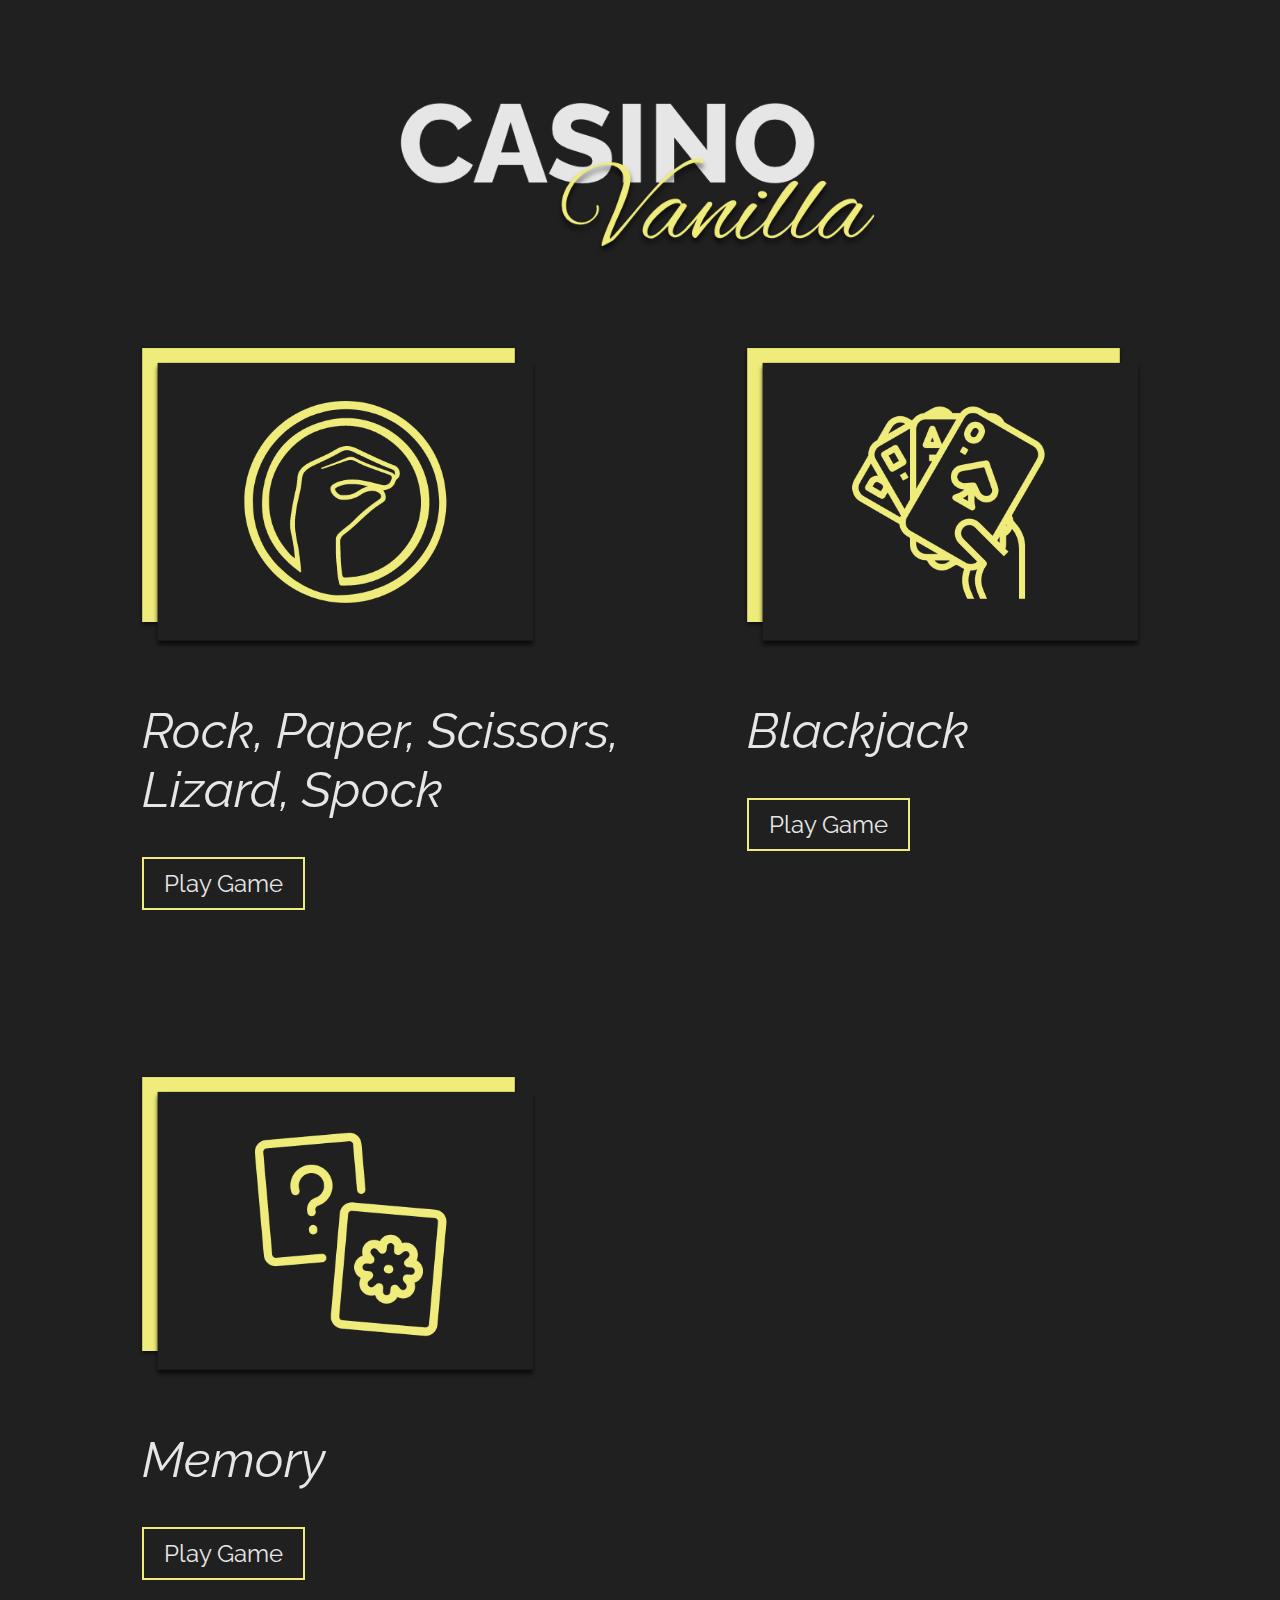
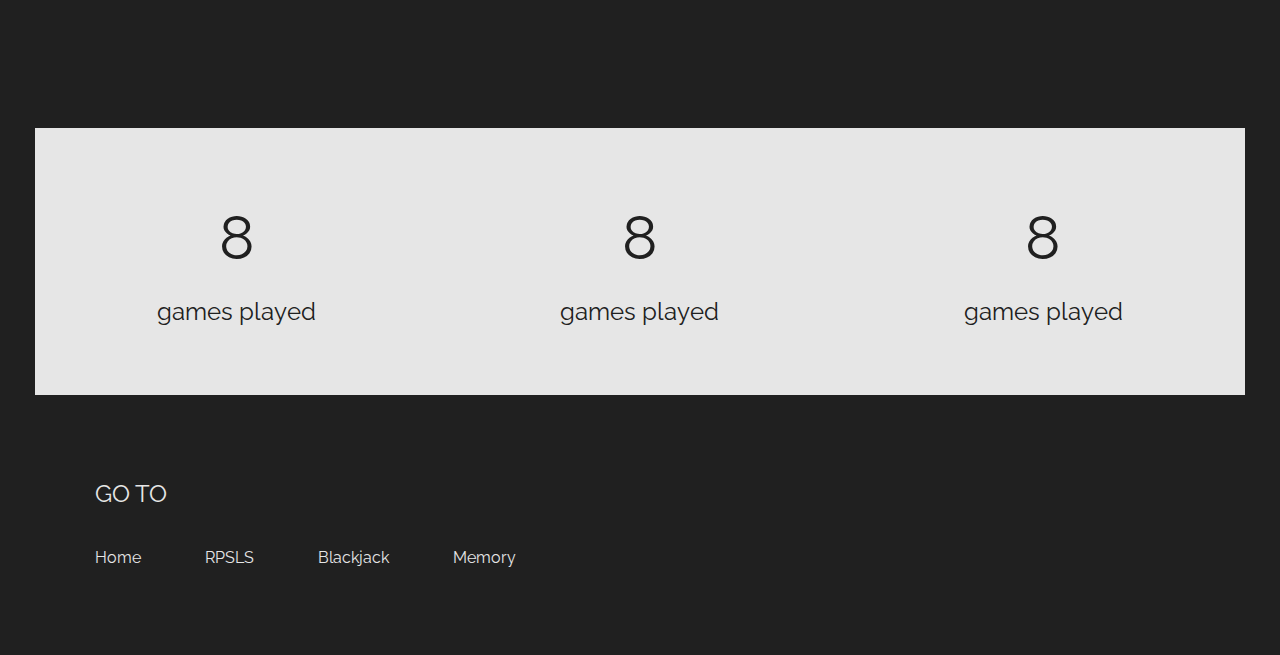
==== index.html @ 2fa4bef4 "Adapt styles to make them the same" ====
<!DOCTYPE html>
<html lang="en">

<head>
    <meta charset="UTF-8">
    <meta name="viewport" content="width=device-width, initial-scale=1.0">
    <link rel="stylesheet" href="styles/home.css">
    <title>Casino Vanilla</title>
</head>

<body>
    <div class="header">
        <img src="assets/logo@2x.png" alt="logo" class='center'>
    </div>
    <div class="container">
        <div class="row">
            <div class="column col-m-6">
                <div class="card">
                    <img src="assets/card-rpsls@2x.png" alt="RPSLS" class="image">
                    <p>Rock, Paper, Scissors, </br> Lizard, Spock</p>
                    <a href="RPSLS/index.html" class="btn-play">Play Game</a>
                </div>
            </div>

            <div class="column col-m-6">
                <div class="card">
                    <img src="assets/card-blackjack@2x.png" alt="Blackjack" class="image">
                    <p>Blackjack</p>
                    <a href="blackjack/index2.html" class="btn-play">Play Game</a>
                </div>
            </div>
        </div>
        <div class="row">
            <div class="column col-m-6">
                <div class="card">
                    <img src="assets/card-memory@2x.png" alt="Memory" class="image">
                    <p>Memory</p>
                    <a href="memory/index.html" class="btn-play">Play Game</a>
                </div>
            </div>
        </div>
    </div>
    
    <div class="score">
        <div class="row">
            <div class="col-m-4" id="games-played">
                <p class="number"> 8 </p>
                <p class="text">games played</p>
            </div>
            <div class="col-m-4" id="wins">
                <p class="number"> 8 </p>
                <p class="text">games played</p>
            </div>
            <div class="col-m-4" id="total-score">
                <p class="number"> 8 </p>
                <p class="text">games played</p>
            </div>
        </div>
    </div>

    <div class="footer">
        <p>GO TO</p>
        <a href="index.html">Home</a>
        <a href="RPSLS/index.html">RPSLS</a>
        <a href="blackjack/index2.html">Blackjack</a>
        <a href="memory/index.html">Memory</a>
    </div>

    <script src=script.js></script>
</body>

</html>
---- styles/home.css ----
@import url("https://fonts.googleapis.com/css2?family=Alex+Brush&family=Raleway:ital,wght@0,300;0,400;0,500;0,600;0,700;1,300;1,400;1,500;1,600;1,700&display=swap");
@import url("https://fonts.googleapis.com/css2?family=Alex+Brush&family=Raleway:ital,wght@0,300;0,400;0,500;0,600;0,700;1,300;1,400;1,500;1,600;1,700&display=swap");
* {
  box-sizing: border-box;
}

[class*="col-"] {
  float: left;
  padding: 15px;
}

/* For mobile phones: */
[class*="col-"] {
  width: 100%;
}

@media only screen and (min-width: 600px) {
  /* For tablets: */
  .col-s-1 {
    width: 8.33%;
  }
  .col-s-2 {
    width: 16.66%;
  }
  .col-s-3 {
    width: 25%;
  }
  .col-s-4 {
    width: 33.33%;
  }
  .col-s-5 {
    width: 41.66%;
  }
  .col-s-6 {
    width: 50%;
  }
  .col-s-7 {
    width: 58.33%;
  }
  .col-s-8 {
    width: 66.66%;
  }
  .col-s-9 {
    width: 75%;
  }
  .col-s-10 {
    width: 83.33%;
  }
  .col-s-11 {
    width: 91.66%;
  }
  .col-s-12 {
    width: 100%;
  }
}

@media only screen and (min-width: 768px) {
  /* For desktop: */
  .col-m-1 {
    width: 8.33%;
  }
  .col-m-2 {
    width: 16.66%;
  }
  .col-m-3 {
    width: 25%;
  }
  .col-m-4 {
    width: 33.33%;
  }
  .col-m-5 {
    width: 41.66%;
  }
  .col-m-6 {
    width: 50%;
  }
  .col-m-7 {
    width: 58.33%;
  }
  .col-m-8 {
    width: 66.66%;
  }
  .col-m-9 {
    width: 75%;
  }
  .col-m-10 {
    width: 83.33%;
  }
  .col-m-11 {
    width: 91.66%;
  }
  .col-m-12 {
    width: 100%;
  }
}

@media only screen and (min-width: 992px) {
  /* For desktop: */
  .col-l-1 {
    width: 8.33%;
  }
  .col-l-2 {
    width: 16.66%;
  }
  .col-l-3 {
    width: 25%;
  }
  .col-l-4 {
    width: 33.33%;
  }
  .col-l-5 {
    width: 41.66%;
  }
  .col-l-6 {
    width: 50%;
  }
  .col-l-7 {
    width: 58.33%;
  }
  .col-l-8 {
    width: 66.66%;
  }
  .col-l-9 {
    width: 75%;
  }
  .col-l-10 {
    width: 83.33%;
  }
  .col-l-11 {
    width: 91.66%;
  }
  .col-l-12 {
    width: 100%;
  }
}

.row::after {
  content: "";
  clear: both;
  display: table;
}

body {
  background-color: #202020;
  margin-left: 35px;
  margin-right: 35px;
}

.center {
  display: block;
  margin-left: auto;
  margin-right: auto;
  width: 40%;
  padding-top: 70px;
  padding-bottom: 30px;
}

.column {
  padding-bottom: 160px;
}

.image-container {
  text-align: center;
}

.image {
  width: 70%;
  display: block;
  margin-left: auto;
  margin-right: auto;
}

.card p {
  padding-left: 16%;
  font-family: 'Raleway', sans-serif;
  color: #E6E6E6;
  font-size: 50px;
  font-style: italic;
}

.card .btn-play {
  font-family: 'Raleway', sans-serif;
  background-color: #202020;
  border: 2px solid #F0EC7B;
  font-size: 24px;
  padding: 10px 20px;
  color: #E6E6E6;
  margin-left: 16%;
}

.card a {
  text-decoration: none;
}

.btn-play:hover {
  background-color: #F0EC7B;
  color: #202020;
}

.score {
  background-color: #E6E6E6;
  margin: 0;
}

.score p {
  color: #202020;
  font-family: 'Raleway', sans-serif;
  font-style: normal;
  text-align: center;
}

.score .text {
  font-size: 24px;
  padding-bottom: 30px;
}

.score .number {
  font-size: 60px;
  padding-bottom: 0;
  margin-bottom: 0;
}

.footer {
  padding-top: 60px;
  padding-bottom: 80px;
}

.footer p {
  font-family: 'Raleway', sans-serif;
  font-style: normal;
  font-size: 24px;
  padding-bottom: 16px;
  color: #E6E6E6;
  margin-left: 60px;
}

.footer a {
  font-family: 'Raleway', sans-serif;
  font-size: 16px;
  text-decoration: none;
  color: #E6E6E6;
  padding-left: 60px;
}

.footer a:hover {
  text-decoration: underline;
  color: #F0EC7B;
}
/*# sourceMappingURL=home.css.map */
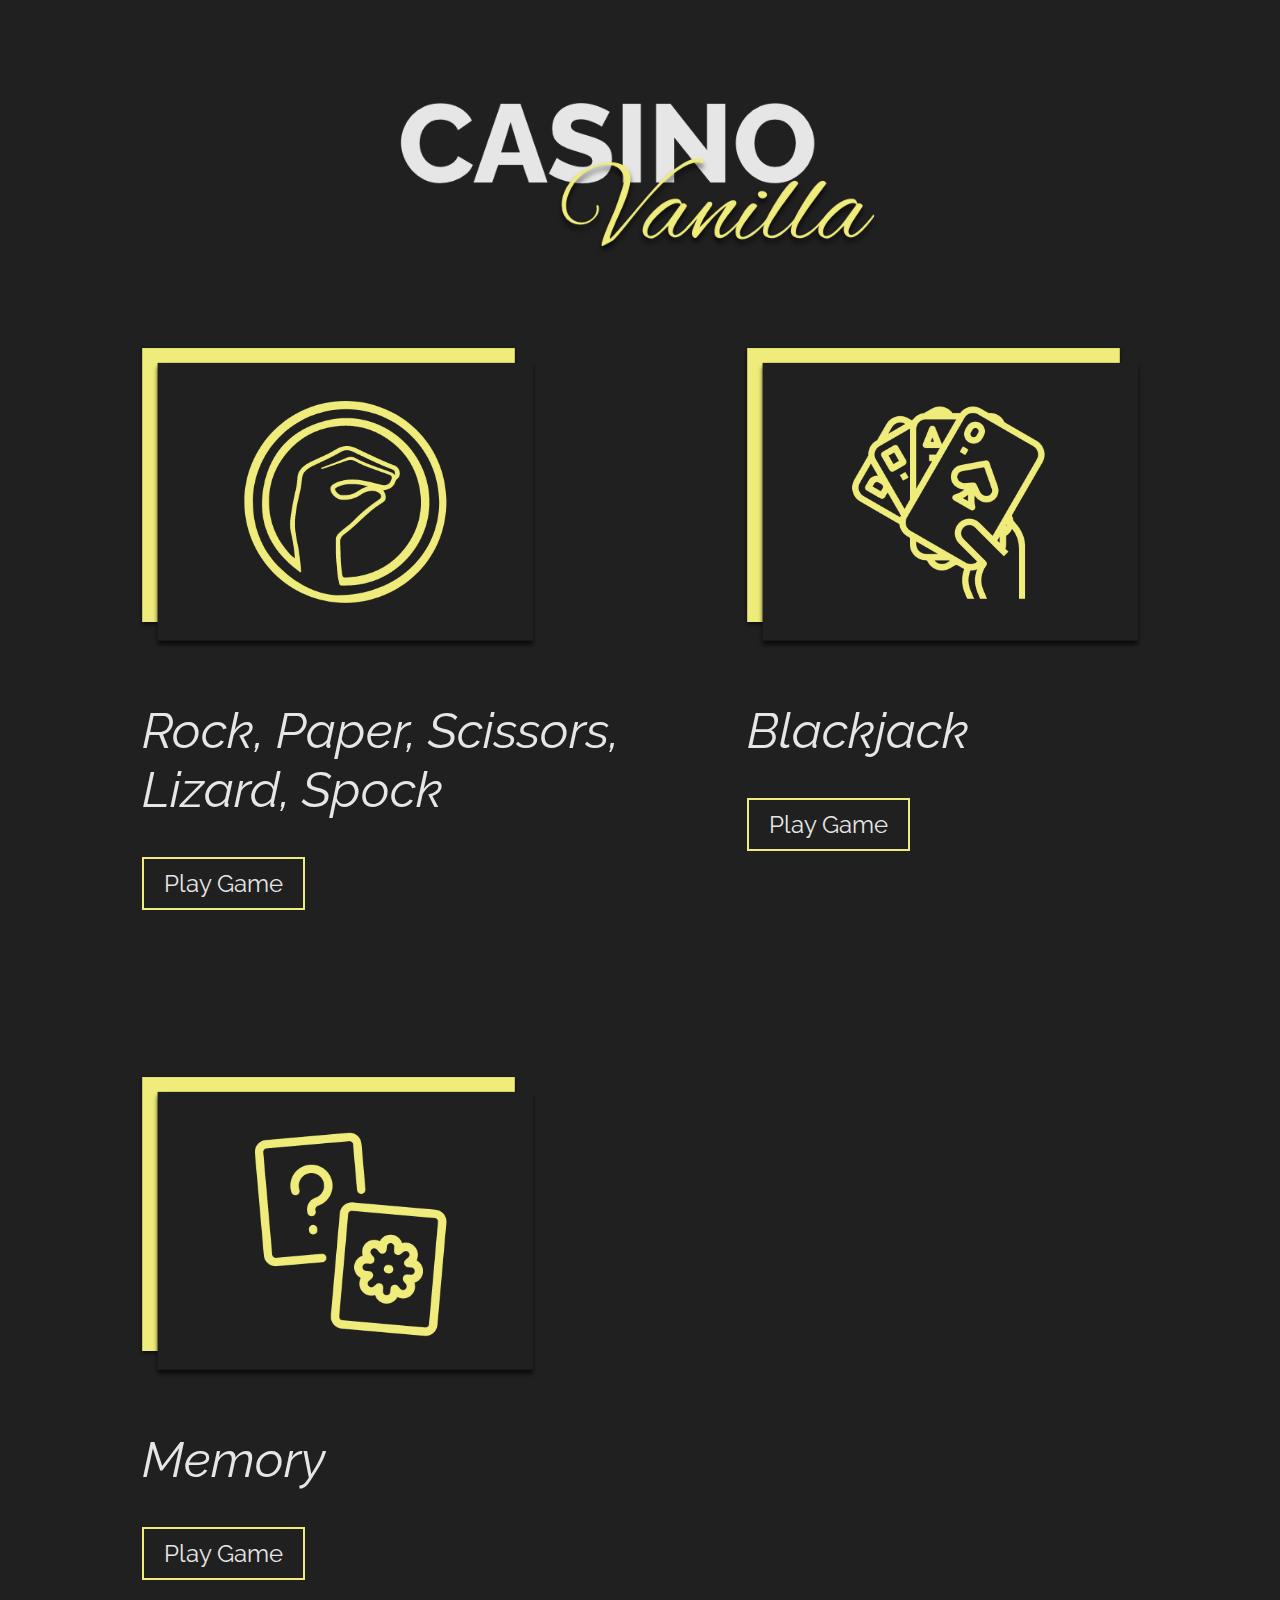
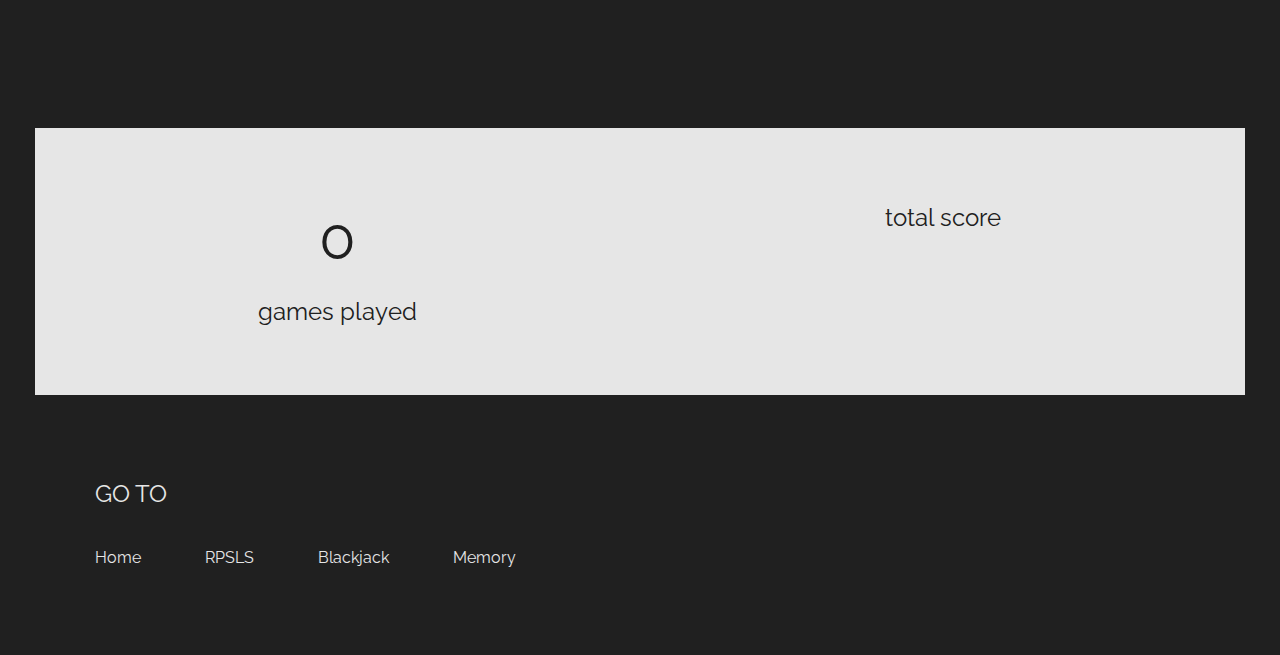
==== commit 554b80ef: "add total score to RPSLS and Homepage, add game score to RPSLS" ====
--- a/index.html
+++ b/index.html
@@ -43,17 +43,13 @@
     
     <div class="score">
         <div class="row">
-            <div class="col-m-4" id="games-played">
-                <p class="number"> 8 </p>
+            <div class="col-m-6">
+                <p class="number" id="games-played"> 0 </p>
                 <p class="text">games played</p>
             </div>
-            <div class="col-m-4" id="wins">
-                <p class="number"> 8 </p>
-                <p class="text">games played</p>
-            </div>
-            <div class="col-m-4" id="total-score">
-                <p class="number"> 8 </p>
-                <p class="text">games played</p>
+            <div class="col-m-6">
+                <p class="number" id="total-score"> 0 </p>
+                <p class="text">total score</p>
             </div>
         </div>
     </div>
@@ -66,7 +62,7 @@
         <a href="memory/index.html">Memory</a>
     </div>
 
-    <script src=script.js></script>
+    <script src=script/home.js></script>
 </body>
 
 </html>--- a/styles/home.css
+++ b/styles/home.css
@@ -1,7 +1,8 @@
 @import url("https://fonts.googleapis.com/css2?family=Alex+Brush&family=Raleway:ital,wght@0,300;0,400;0,500;0,600;0,700;1,300;1,400;1,500;1,600;1,700&display=swap");
 @import url("https://fonts.googleapis.com/css2?family=Alex+Brush&family=Raleway:ital,wght@0,300;0,400;0,500;0,600;0,700;1,300;1,400;1,500;1,600;1,700&display=swap");
 * {
-  box-sizing: border-box;
+  -webkit-box-sizing: border-box;
+          box-sizing: border-box;
 }
 
 [class*="col-"] {
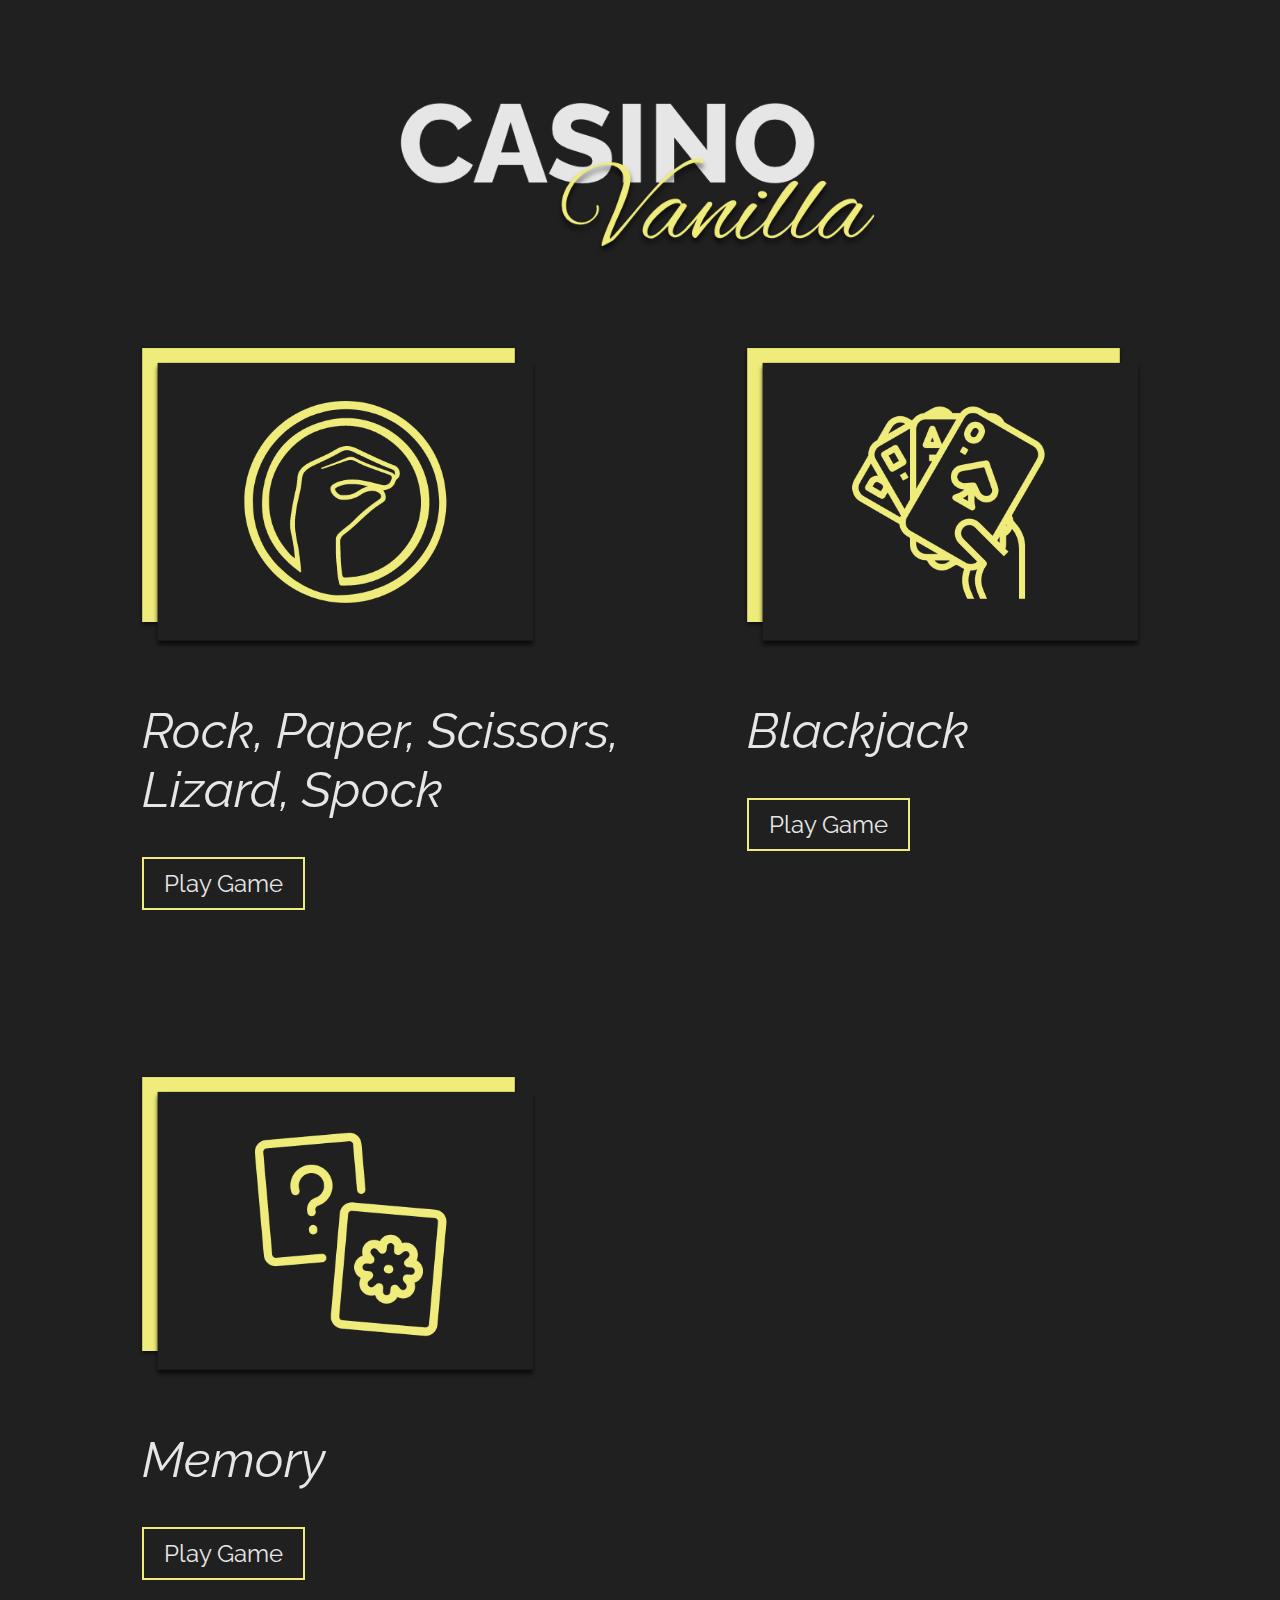
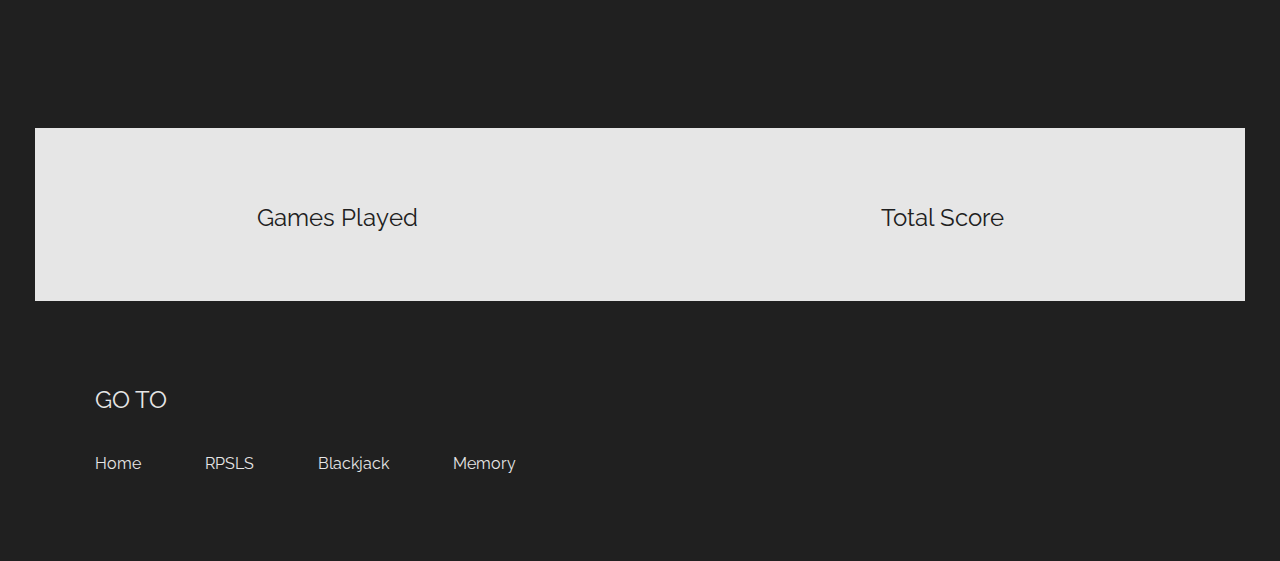
==== commit 609ec504: "fixed the upper case from footer" ====
--- a/index.html
+++ b/index.html
@@ -45,11 +45,11 @@
         <div class="row">
             <div class="col-m-6">
                 <p class="number" id="games-played"> 0 </p>
-                <p class="text">games played</p>
+                <p class="text">Games Played</p>
             </div>
             <div class="col-m-6">
                 <p class="number" id="total-score"> 0 </p>
-                <p class="text">total score</p>
+                <p class="text">Total Score</p>
             </div>
         </div>
     </div>
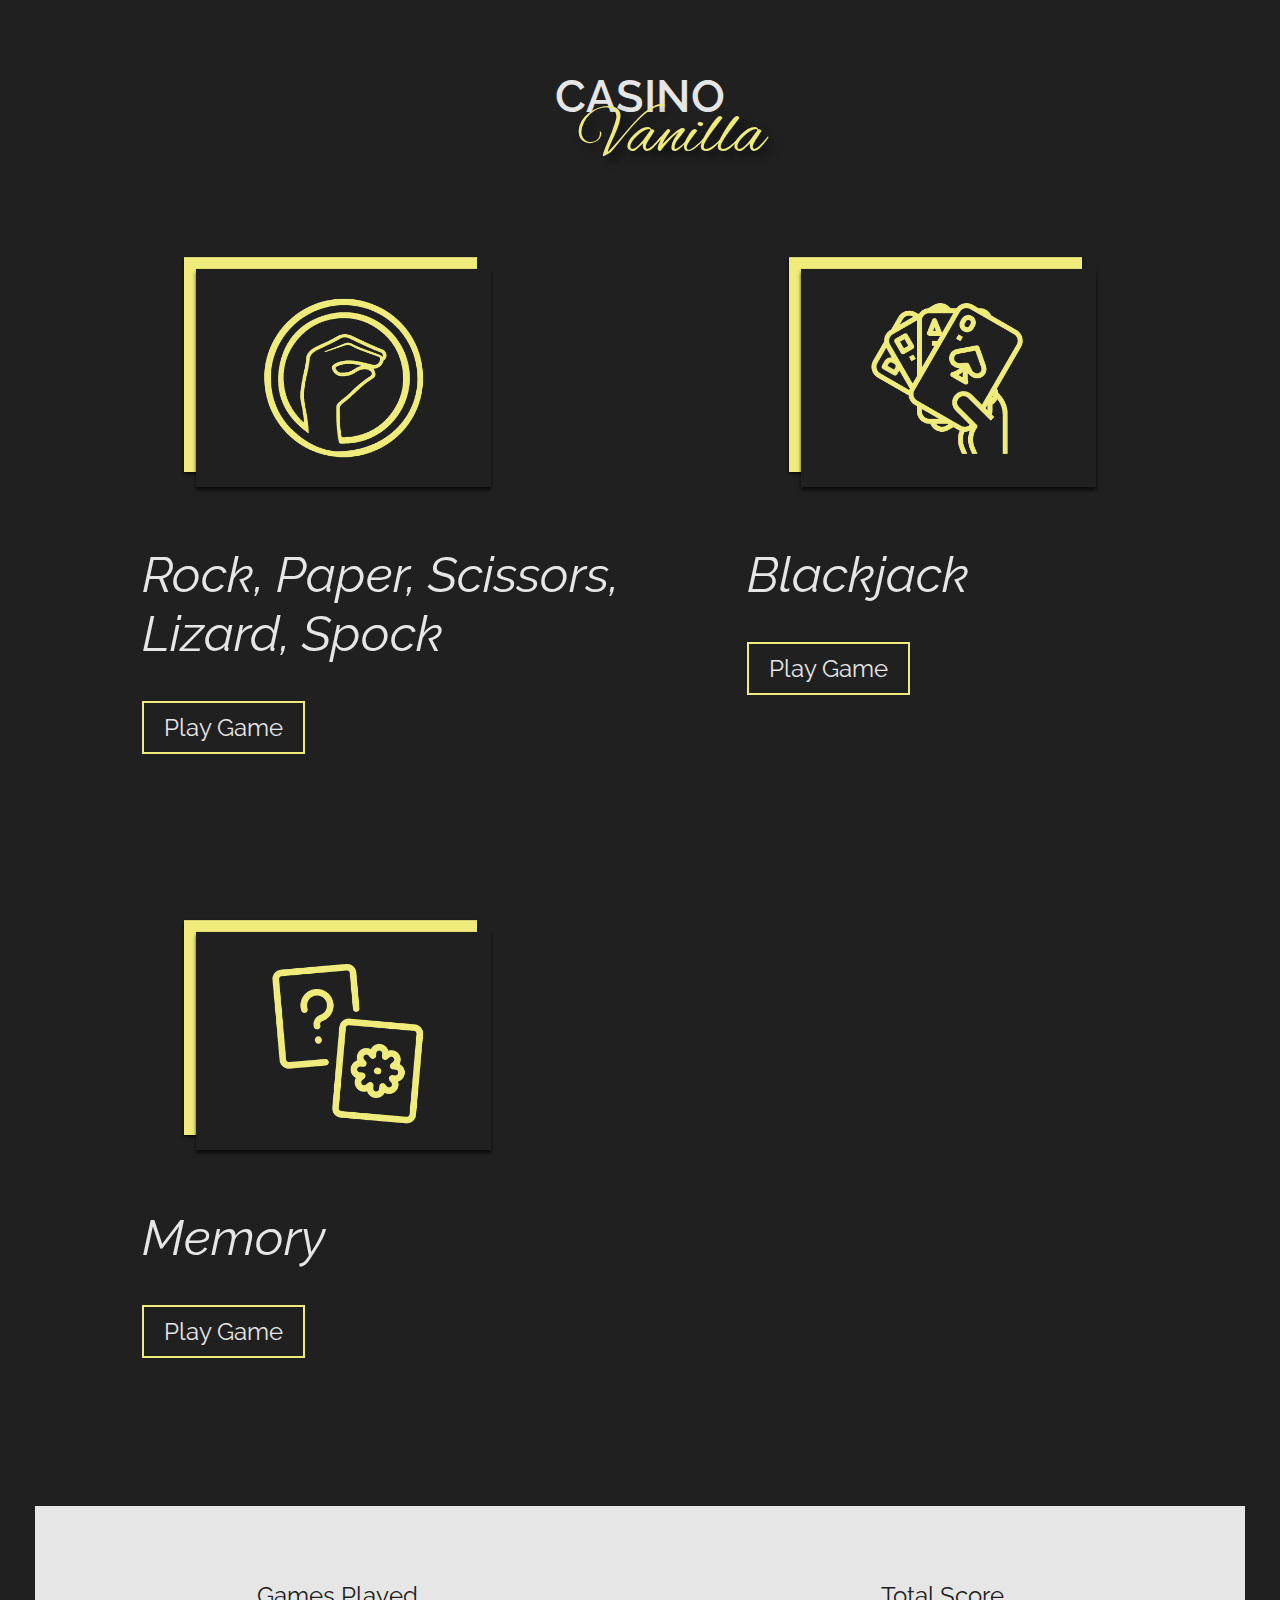
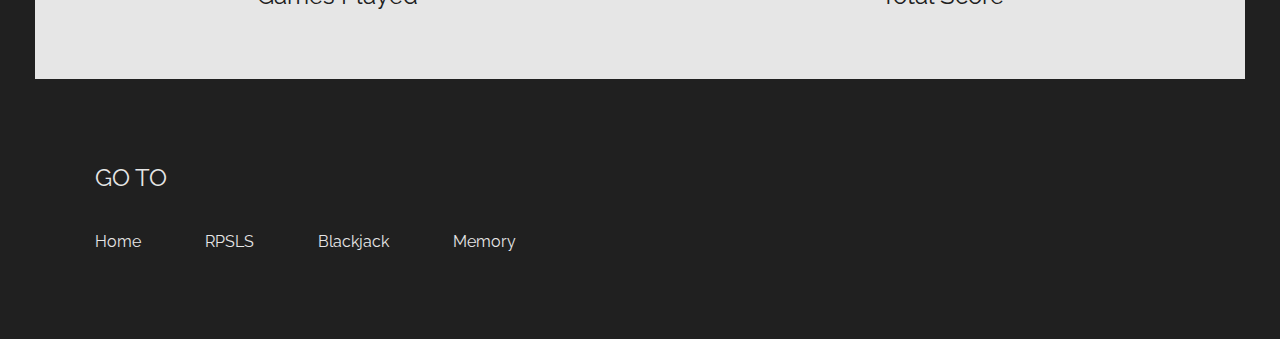
==== commit 9a6df5a6: "changed the title screen to the proper one that Lisa send in HTML and SASS, and reduced the size of " ====
--- a/index.html
+++ b/index.html
@@ -9,14 +9,19 @@
 </head>
 
 <body>
-    <div class="header">
-        <img src="assets/logo@2x.png" alt="logo" class='center'>
-    </div>
+
+     <div class="header">
+      <h1>Casino</h1>
+      <h2>Vanilla</h2>
+    </div> 
+
     <div class="container">
         <div class="row">
             <div class="column col-m-6">
                 <div class="card">
-                    <img src="assets/card-rpsls@2x.png" alt="RPSLS" class="image">
+                    <a href="RPSLS/index.html">
+                        <img src="assets/card-rpsls@2x.png" alt="RPSLS" class="image">
+                    </a>
                     <p>Rock, Paper, Scissors, </br> Lizard, Spock</p>
                     <a href="RPSLS/index.html" class="btn-play">Play Game</a>
                 </div>
@@ -24,7 +29,9 @@
 
             <div class="column col-m-6">
                 <div class="card">
-                    <img src="assets/card-blackjack@2x.png" alt="Blackjack" class="image">
+                    <a href="blackjack/index2.html">
+                        <img src="assets/card-blackjack@2x.png" alt="Blackjack" class="image">
+                    </a>
                     <p>Blackjack</p>
                     <a href="blackjack/index2.html" class="btn-play">Play Game</a>
                 </div>
@@ -33,7 +40,9 @@
         <div class="row">
             <div class="column col-m-6">
                 <div class="card">
-                    <img src="assets/card-memory@2x.png" alt="Memory" class="image">
+                    <a href="memory/index.html">
+                        <img src="assets/card-memory@2x.png" alt="Memory" class="image">
+                    </a>
                     <p>Memory</p>
                     <a href="memory/index.html" class="btn-play">Play Game</a>
                 </div>
--- a/styles/home.css
+++ b/styles/home.css
@@ -145,6 +145,32 @@
   background-color: #202020;
   margin-left: 35px;
   margin-right: 35px;
+}
+
+.header {
+  margin-top: 70px;
+}
+
+.header h1 {
+  font-family: 'Raleway', sans-serif;
+  color: #E6E6E6;
+  font-size: 45px;
+  font-weight: 600;
+  text-transform: uppercase;
+  text-align: center;
+}
+
+.header h2 {
+  font-family: 'Alex Brush', cursive;
+  color: #F0EC7B;
+  font-size: 70px;
+  font-weight: lighter;
+  text-align: right;
+  margin-top: -60px;
+  margin-right: 275px;
+  text-shadow: 6px 6px 10px #000000a8;
+  text-align: center;
+  margin-left: 28%;
 }
 
 .center {
@@ -165,7 +191,7 @@
 }
 
 .image {
-  width: 70%;
+  width: 55%;
   display: block;
   margin-left: auto;
   margin-right: auto;
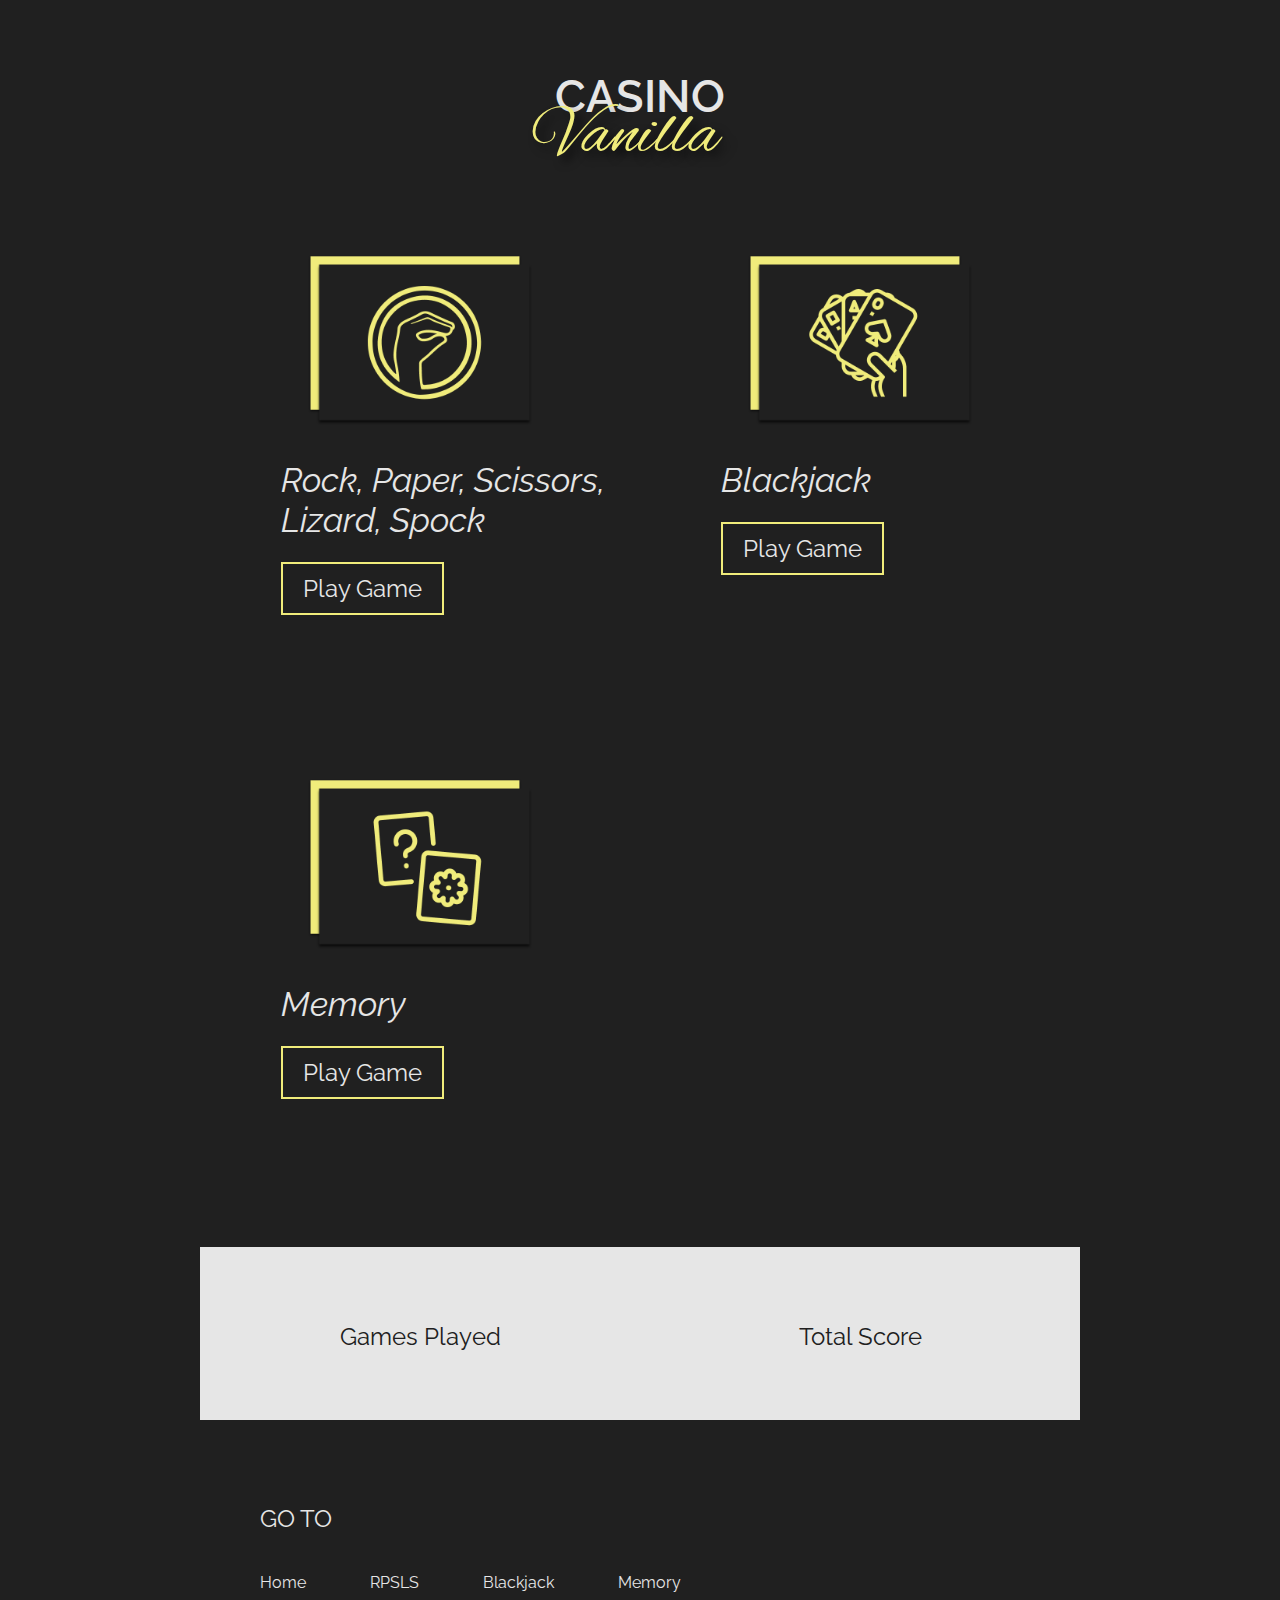
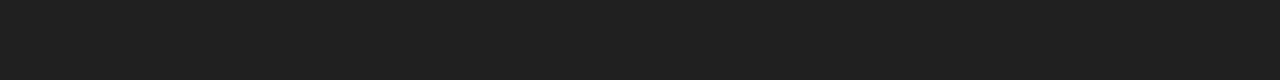
==== commit 7ef14408: "fixed the Game Title size" ====
--- a/index.html
+++ b/index.html
@@ -22,7 +22,7 @@
                     <a href="RPSLS/index.html">
                         <img src="assets/card-rpsls@2x.png" alt="RPSLS" class="image">
                     </a>
-                    <p>Rock, Paper, Scissors, </br> Lizard, Spock</p>
+                    <p>Rock, Paper, Scissors, <!--</br>--> Lizard, Spock</p>
                     <a href="RPSLS/index.html" class="btn-play">Play Game</a>
                 </div>
             </div>
--- a/styles/home.css
+++ b/styles/home.css
@@ -143,8 +143,8 @@
 
 body {
   background-color: #202020;
-  margin-left: 35px;
-  margin-right: 35px;
+  margin-left: 200px;
+  margin-right: 200px;
 }
 
 .header {
@@ -203,6 +203,7 @@
   color: #E6E6E6;
   font-size: 50px;
   font-style: italic;
+  font-size: 34px;
 }
 
 .card .btn-play {
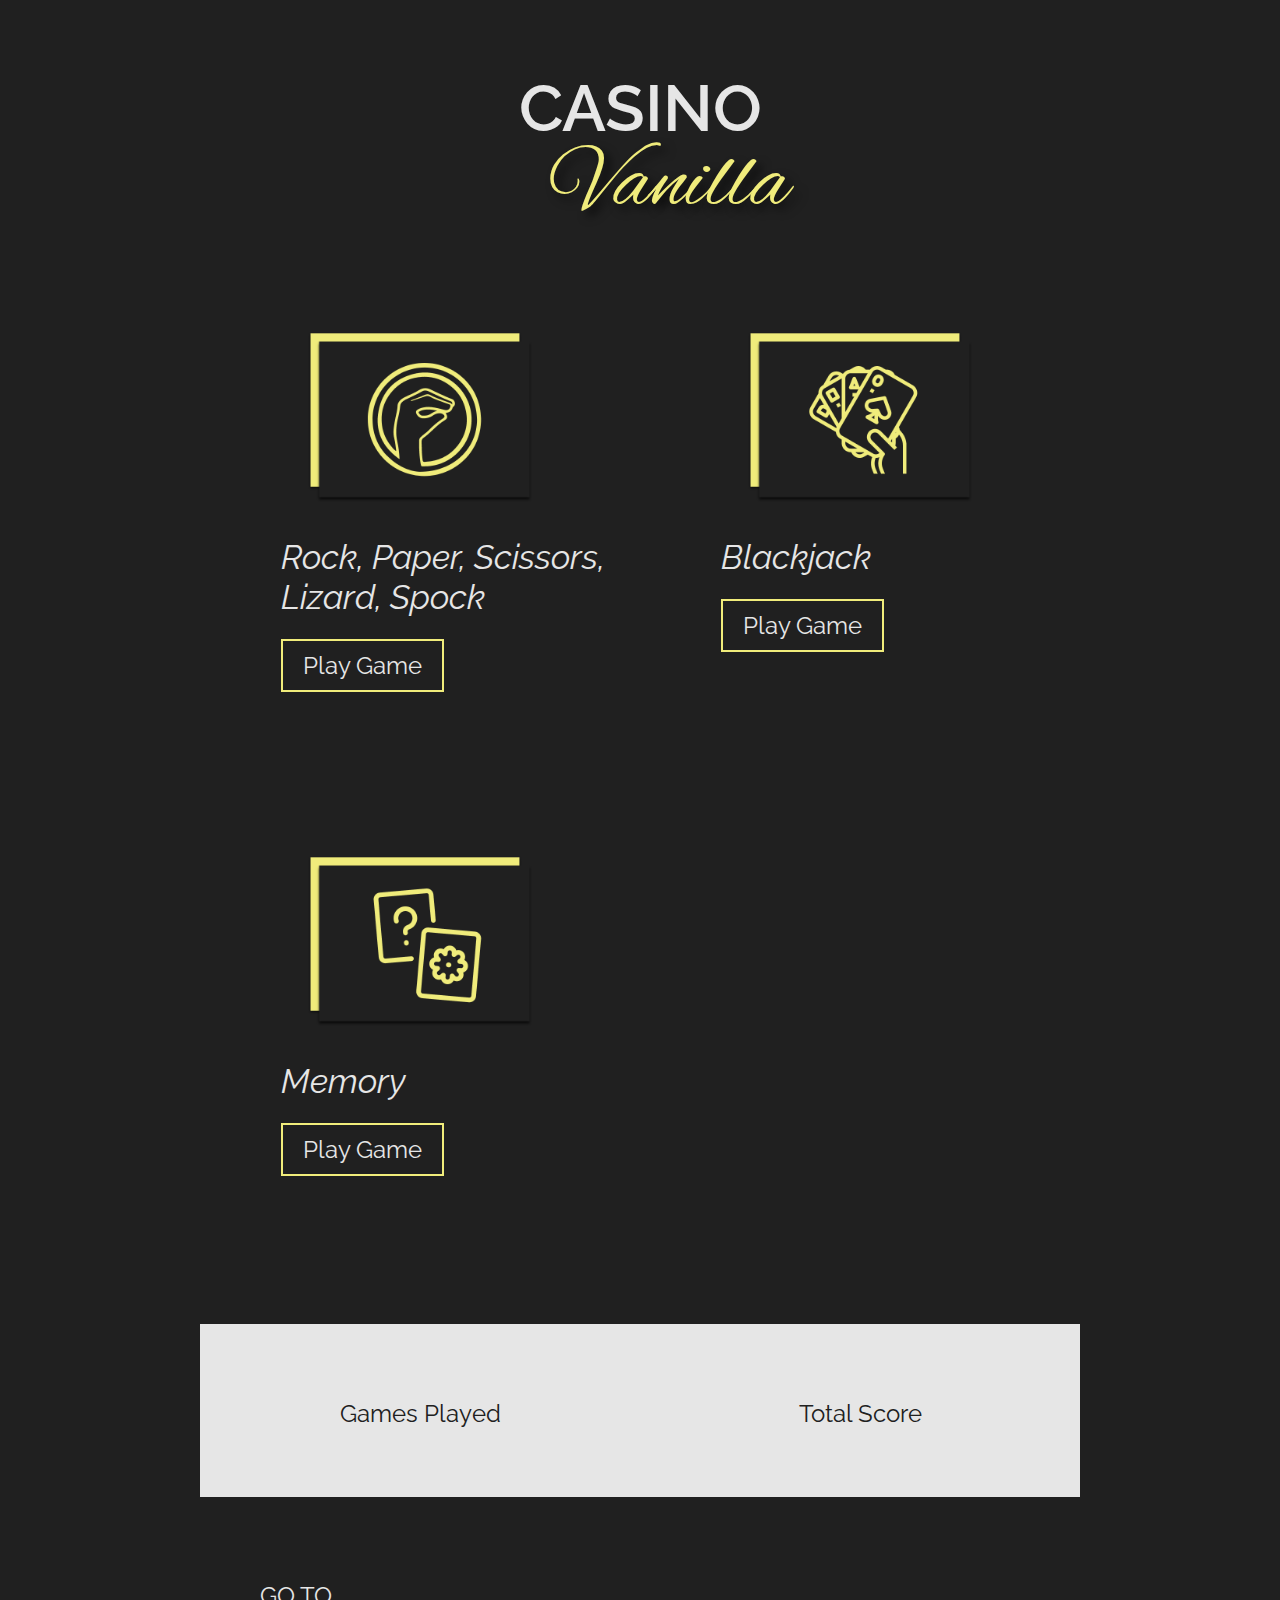
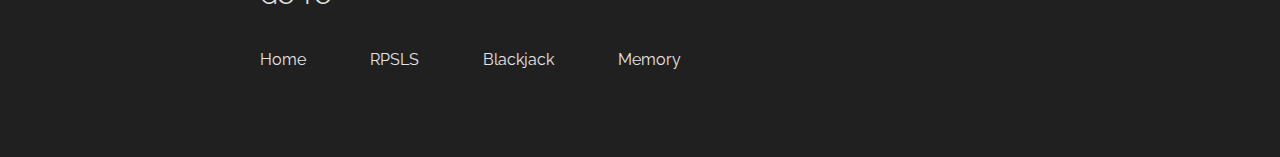
==== commit fb55e835: "changed the title size" ====
--- a/index.html
+++ b/index.html
@@ -10,10 +10,10 @@
 
 <body>
 
-     <div class="header">
-      <h1>Casino</h1>
-      <h2>Vanilla</h2>
-    </div> 
+    <div class="header">
+        <h1>Casino</h1>
+        <h2>Vanilla</h2>
+    </div>
 
     <div class="container">
         <div class="row">
@@ -22,7 +22,8 @@
                     <a href="RPSLS/index.html">
                         <img src="assets/card-rpsls@2x.png" alt="RPSLS" class="image">
                     </a>
-                    <p>Rock, Paper, Scissors, <!--</br>--> Lizard, Spock</p>
+                    <p>Rock, Paper, Scissors,
+                        <!--</br>--> Lizard, Spock</p>
                     <a href="RPSLS/index.html" class="btn-play">Play Game</a>
                 </div>
             </div>
@@ -49,7 +50,7 @@
             </div>
         </div>
     </div>
-    
+
     <div class="score">
         <div class="row">
             <div class="col-m-6">
--- a/styles/home.css
+++ b/styles/home.css
@@ -154,7 +154,7 @@
 .header h1 {
   font-family: 'Raleway', sans-serif;
   color: #E6E6E6;
-  font-size: 45px;
+  font-size: 65px;
   font-weight: 600;
   text-transform: uppercase;
   text-align: center;
@@ -163,14 +163,14 @@
 .header h2 {
   font-family: 'Alex Brush', cursive;
   color: #F0EC7B;
-  font-size: 70px;
+  font-size: 90px;
   font-weight: lighter;
   text-align: right;
   margin-top: -60px;
   margin-right: 275px;
   text-shadow: 6px 6px 10px #000000a8;
   text-align: center;
-  margin-left: 28%;
+  margin-left: 38%;
 }
 
 .center {
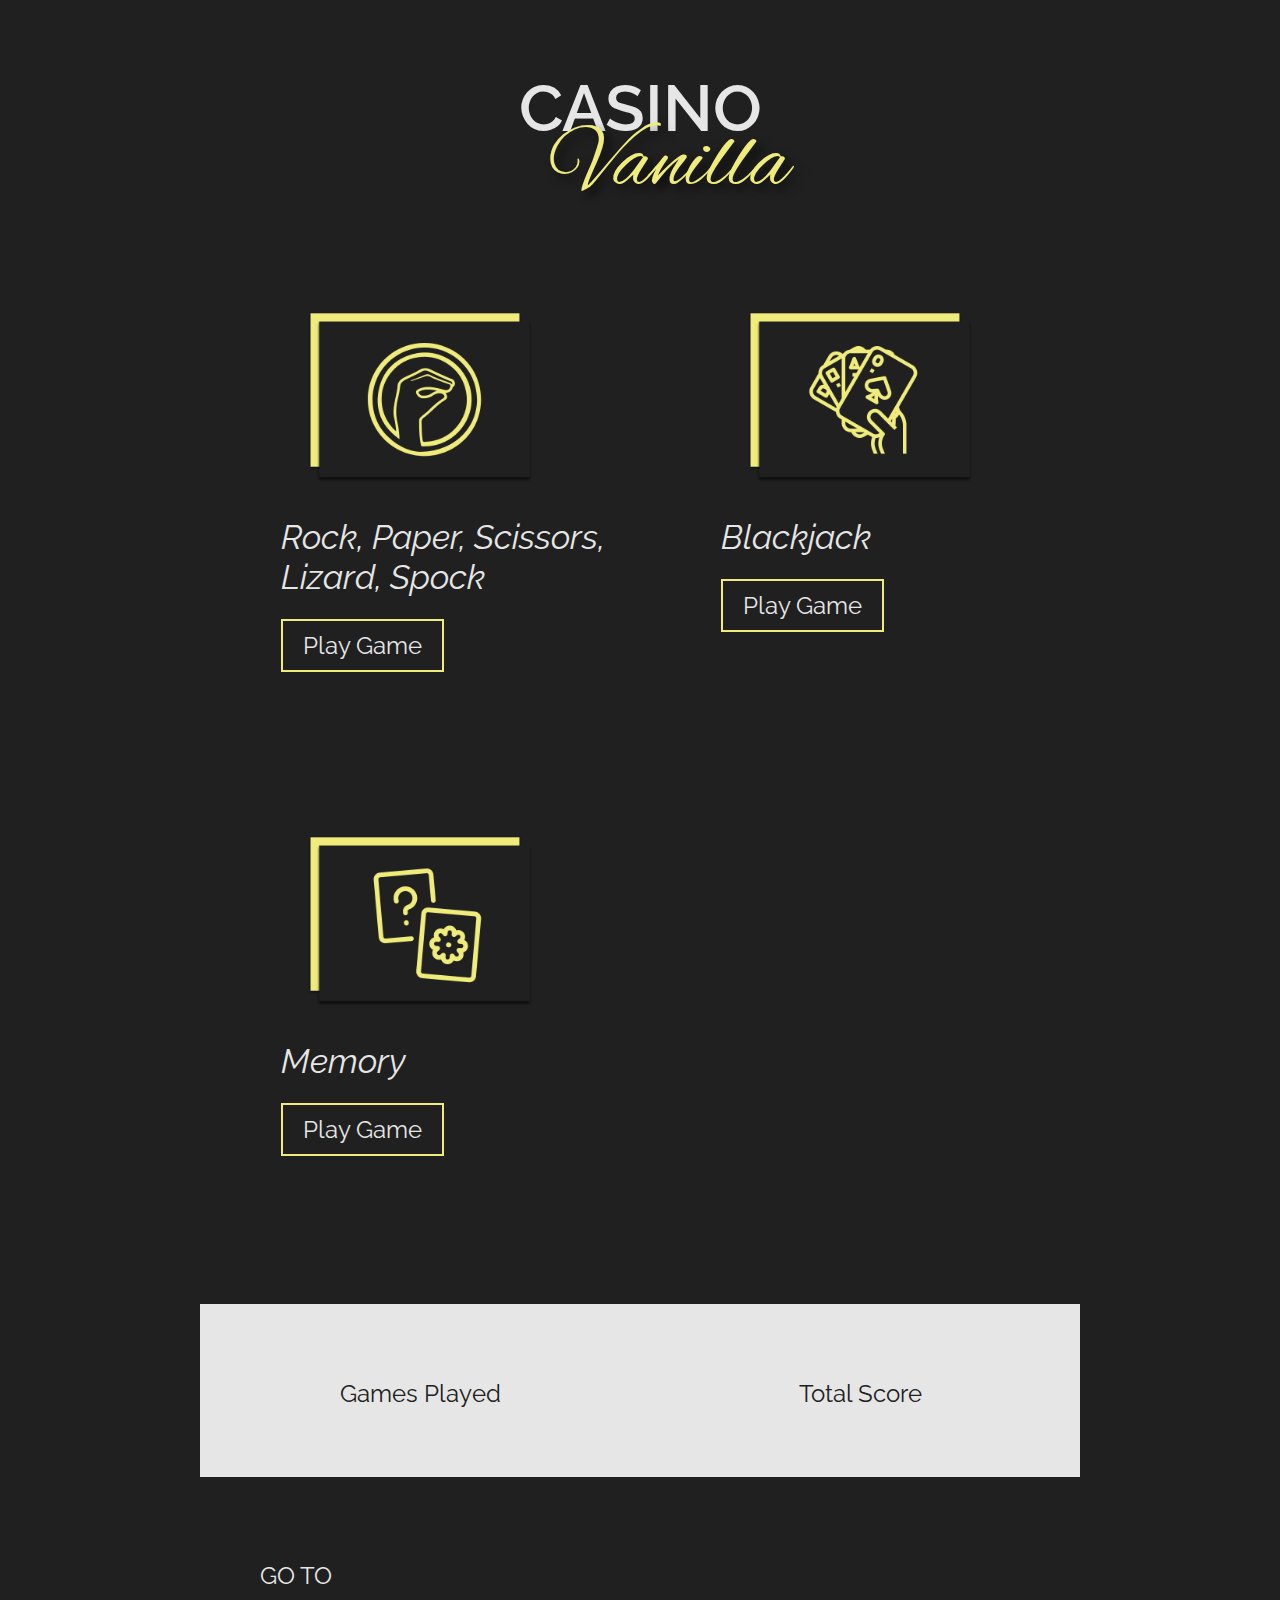
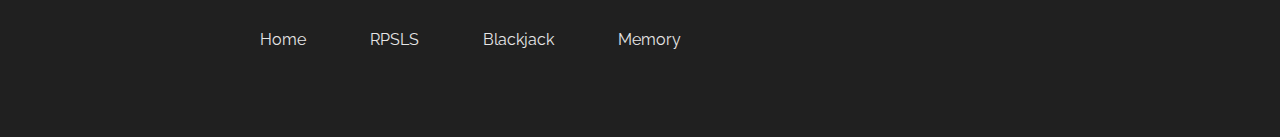
==== commit 65b3f0c7: "fixing title for RPSLS" ====
--- a/index.html
+++ b/index.html
@@ -23,7 +23,7 @@
                         <img src="assets/card-rpsls@2x.png" alt="RPSLS" class="image">
                     </a>
                     <p>Rock, Paper, Scissors,
-                        <!--</br>--> Lizard, Spock</p>
+                        </br> Lizard, Spock</p>
                     <a href="RPSLS/index.html" class="btn-play">Play Game</a>
                 </div>
             </div>
--- a/styles/home.css
+++ b/styles/home.css
@@ -166,7 +166,7 @@
   font-size: 90px;
   font-weight: lighter;
   text-align: right;
-  margin-top: -60px;
+  margin-top: -80px;
   margin-right: 275px;
   text-shadow: 6px 6px 10px #000000a8;
   text-align: center;
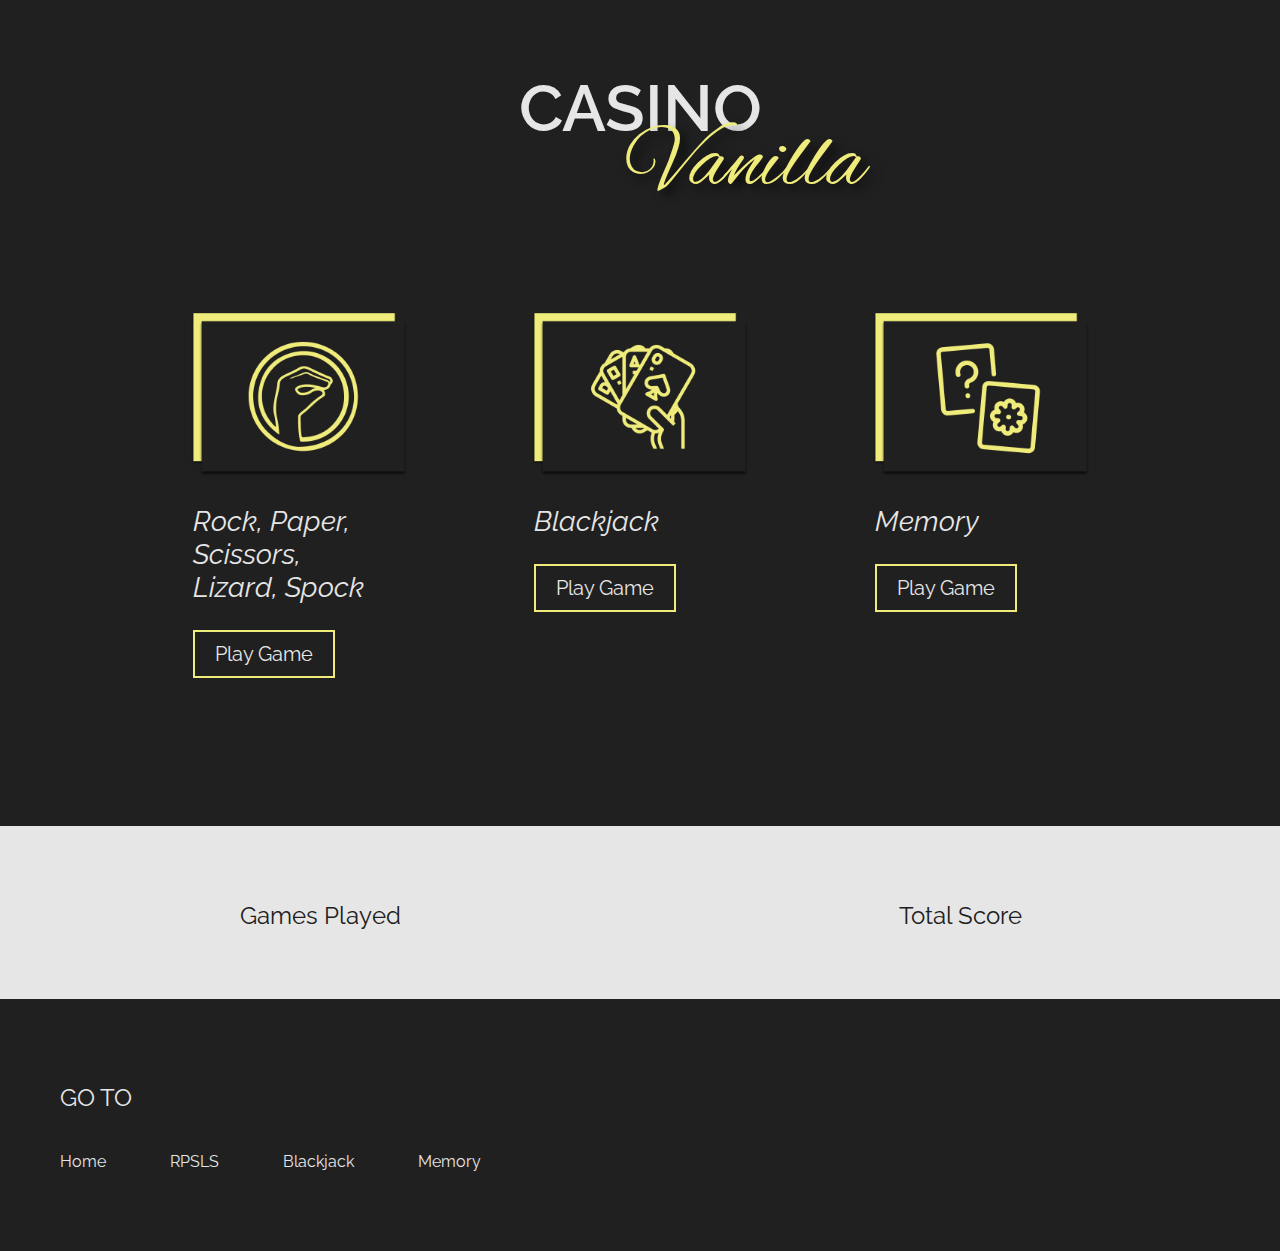
==== commit 434b0284: "fix html structure on homepage" ====
--- a/index.html
+++ b/index.html
@@ -17,7 +17,7 @@
 
     <div class="container">
         <div class="row">
-            <div class="column col-m-6">
+            <div class="column col-s-6 col-m-4">
                 <div class="card">
                     <a href="RPSLS/index.html">
                         <img src="assets/card-rpsls@2x.png" alt="RPSLS" class="image">
@@ -28,7 +28,7 @@
                 </div>
             </div>
 
-            <div class="column col-m-6">
+            <div class="column col-s-6 col-m-4">
                 <div class="card">
                     <a href="blackjack/index2.html">
                         <img src="assets/card-blackjack@2x.png" alt="Blackjack" class="image">
@@ -37,9 +37,8 @@
                     <a href="blackjack/index2.html" class="btn-play">Play Game</a>
                 </div>
             </div>
-        </div>
-        <div class="row">
-            <div class="column col-m-6">
+
+            <div class="column col-s-6 col-m-4">
                 <div class="card">
                     <a href="memory/index.html">
                         <img src="assets/card-memory@2x.png" alt="Memory" class="image">
--- a/styles/home.css
+++ b/styles/home.css
@@ -1,8 +1,7 @@
 @import url("https://fonts.googleapis.com/css2?family=Alex+Brush&family=Raleway:ital,wght@0,300;0,400;0,500;0,600;0,700;1,300;1,400;1,500;1,600;1,700&display=swap");
 @import url("https://fonts.googleapis.com/css2?family=Alex+Brush&family=Raleway:ital,wght@0,300;0,400;0,500;0,600;0,700;1,300;1,400;1,500;1,600;1,700&display=swap");
 * {
-  -webkit-box-sizing: border-box;
-          box-sizing: border-box;
+  box-sizing: border-box;
 }
 
 [class*="col-"] {
@@ -143,8 +142,12 @@
 
 body {
   background-color: #202020;
-  margin-left: 200px;
-  margin-right: 200px;
+  margin: 0;
+}
+
+.container {
+  margin-left: 10%;
+  margin-right: 10%;
 }
 
 .header {
@@ -173,28 +176,19 @@
   margin-left: 38%;
 }
 
-.center {
+.column {
+  padding-bottom: 160px;
+}
+
+.image-container {
+  text-align: center;
+}
+
+.image {
+  width: 70%;
   display: block;
   margin-left: auto;
   margin-right: auto;
-  width: 40%;
-  padding-top: 70px;
-  padding-bottom: 30px;
-}
-
-.column {
-  padding-bottom: 160px;
-}
-
-.image-container {
-  text-align: center;
-}
-
-.image {
-  width: 55%;
-  display: block;
-  margin-left: auto;
-  margin-right: auto;
 }
 
 .card p {
@@ -203,7 +197,8 @@
   color: #E6E6E6;
   font-size: 50px;
   font-style: italic;
-  font-size: 34px;
+  font-size: 28px;
+  padding-bottom: 10px;
 }
 
 .card .btn-play {
@@ -214,6 +209,7 @@
   padding: 10px 20px;
   color: #E6E6E6;
   margin-left: 16%;
+  font-size: 20px;
 }
 
 .card a {
